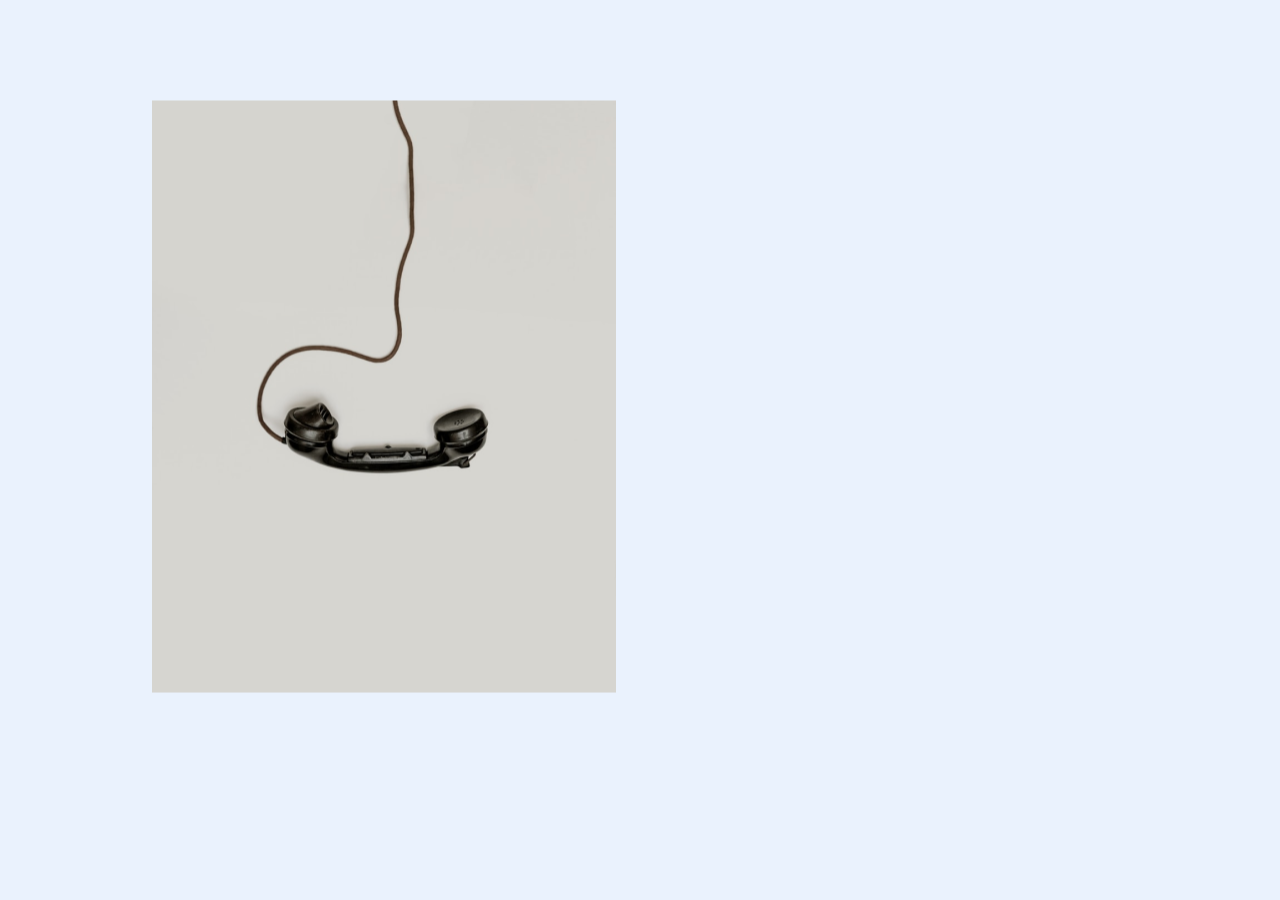
==== contacto.html @ 04dcad9a "Contacto v0.2" ====
<!DOCTYPE html>
<html lang= "es">
    <head>
        <meta charset= "UTF-8">
        <meta name= "viewport" content= "width=device-width">
        <link rel= "stylesheet" href= "reset.css">
        <link rel= "stylesheet" href= "contacto.css">
        <title>Portfolio Personal de Agustín Brambilla</title>
        <link href='https://fonts.googleapis.com/css?family=Raleway' rel='stylesheet'>
    </head>
    <body>
        <div>
            <img src= "images/phone.png" alt= "Teléfono descolgado">
        </div> 
        <section class= "formulario">
            <form>
                <li></li>
                <li></li>
                <li></li>
                <li></li>
                <li></li>
                <li></li>
                <li></li>
            </form>
        </section>
    </body>
</html>
---- contacto.css ----
html {
    background: #EAF2FD;
    font-family: "Raleway";
}

div img {
    width: 464px;
    height: 593px;
    padding: 100px 16px 65.5px 152px;
}
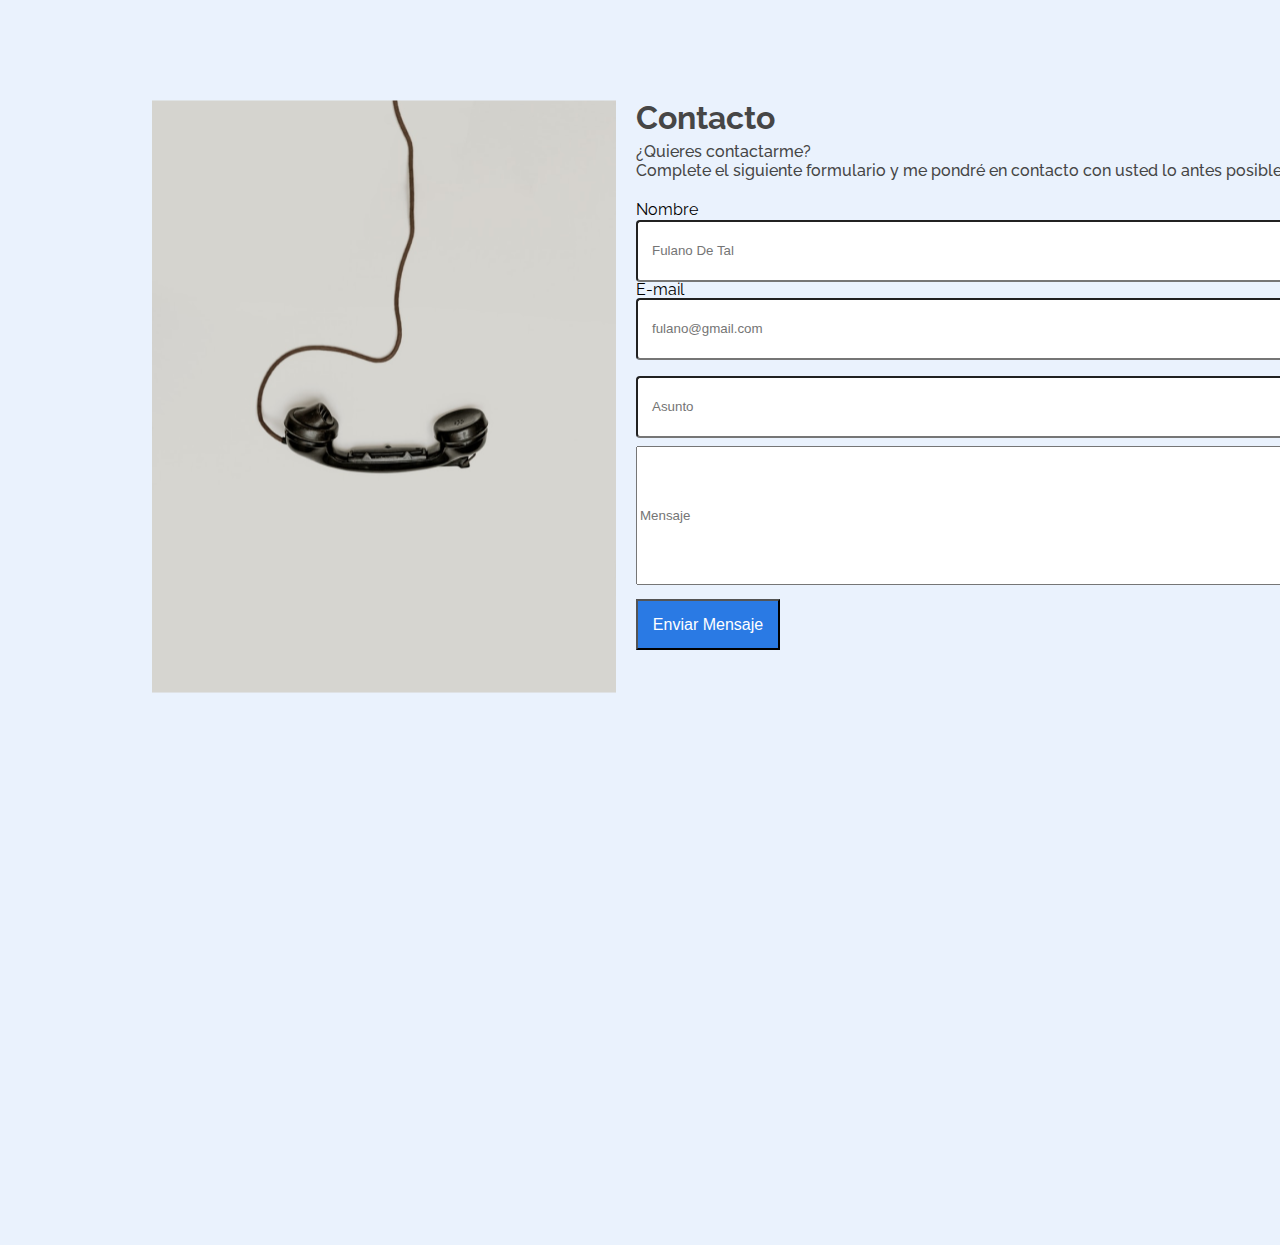
==== commit 5d15b656: "Contacto v0.4" ====
--- a/contacto.html
+++ b/contacto.html
@@ -12,16 +12,18 @@
         <div>
             <img src= "images/phone.png" alt= "Teléfono descolgado">
         </div> 
-        <section class= "formulario">
+        <div class= "formulario">
+            <h1>Contacto</h1>
+            <p>¿Quieres contactarme? <br> Complete el siguiente formulario y me pondré en contacto con usted lo antes posible.</p>
             <form>
-                <li></li>
-                <li></li>
-                <li></li>
-                <li></li>
-                <li></li>
-                <li></li>
-                <li></li>
+                <label for= "Name">Nombre</label> 
+                <input type= "text" class= "campoTexto" name= "Name" placeholder= "Fulano De Tal"/><br>
+                <label id= "email" for= "Email">E-mail</label>
+                <input type= "email" class= "campoTexto" name="Email" placeholder= "fulano@gmail.com"/><br>
+                <input type= "text" class= "campoTexto" name= "Topic" placeholder="Asunto"/><br>
+                <input type= "text" id= "Message" name= "Message" placeholder= "Mensaje"/>
+                <input type= "submit" id= "submit" value= "Enviar Mensaje"/>
             </form>
-        </section>
+        </div>
     </body>
 </html>
--- a/contacto.css
+++ b/contacto.css
@@ -7,4 +7,69 @@
     width: 464px;
     height: 593px;
     padding: 100px 16px 65.5px 152px;
+}
+
+.formulario {
+    position: relative;
+    bottom: 660px;
+    left: 620px;
+    padding-left: 16px;
+}
+
+.formulario h1 {
+    font-weight: bold;
+    font-size: 32px;
+    color: #464646;
+    list-style: 38px;
+    padding-bottom: 8px;
+}
+
+.formulario p {
+    width: 656px;
+    height: 38px;
+    font-weight: 500;
+    font-size: 16px;
+    line-height: 19px;
+    color: #464646;
+    padding-bottom: 32px;
+}
+
+form label {
+    position: absolute;
+    top: 100px;
+}
+
+.campoTexto {
+    width: 656px;
+    height: 56px;
+    border-radius: 4px;
+    margin: 8px 0px;
+}
+
+.campoTexto::placeholder {
+    padding: 16px 340px 16px 12px;
+}
+
+#email {
+    position: absolute;
+    top: 180px;
+}
+
+#Message {
+    width: 656px;
+    height: 133px;
+}
+
+#submit {
+    position: relative;
+    top: 110px;
+    right: 668px;
+    width: 144px;
+    height: 51px;
+    background: #2A7AE4;
+    font-size: 16px;
+    line-height: 19px;
+    color: #FFFFFF;
+    font-weight: normal;
+    margin-top: 32px;
 }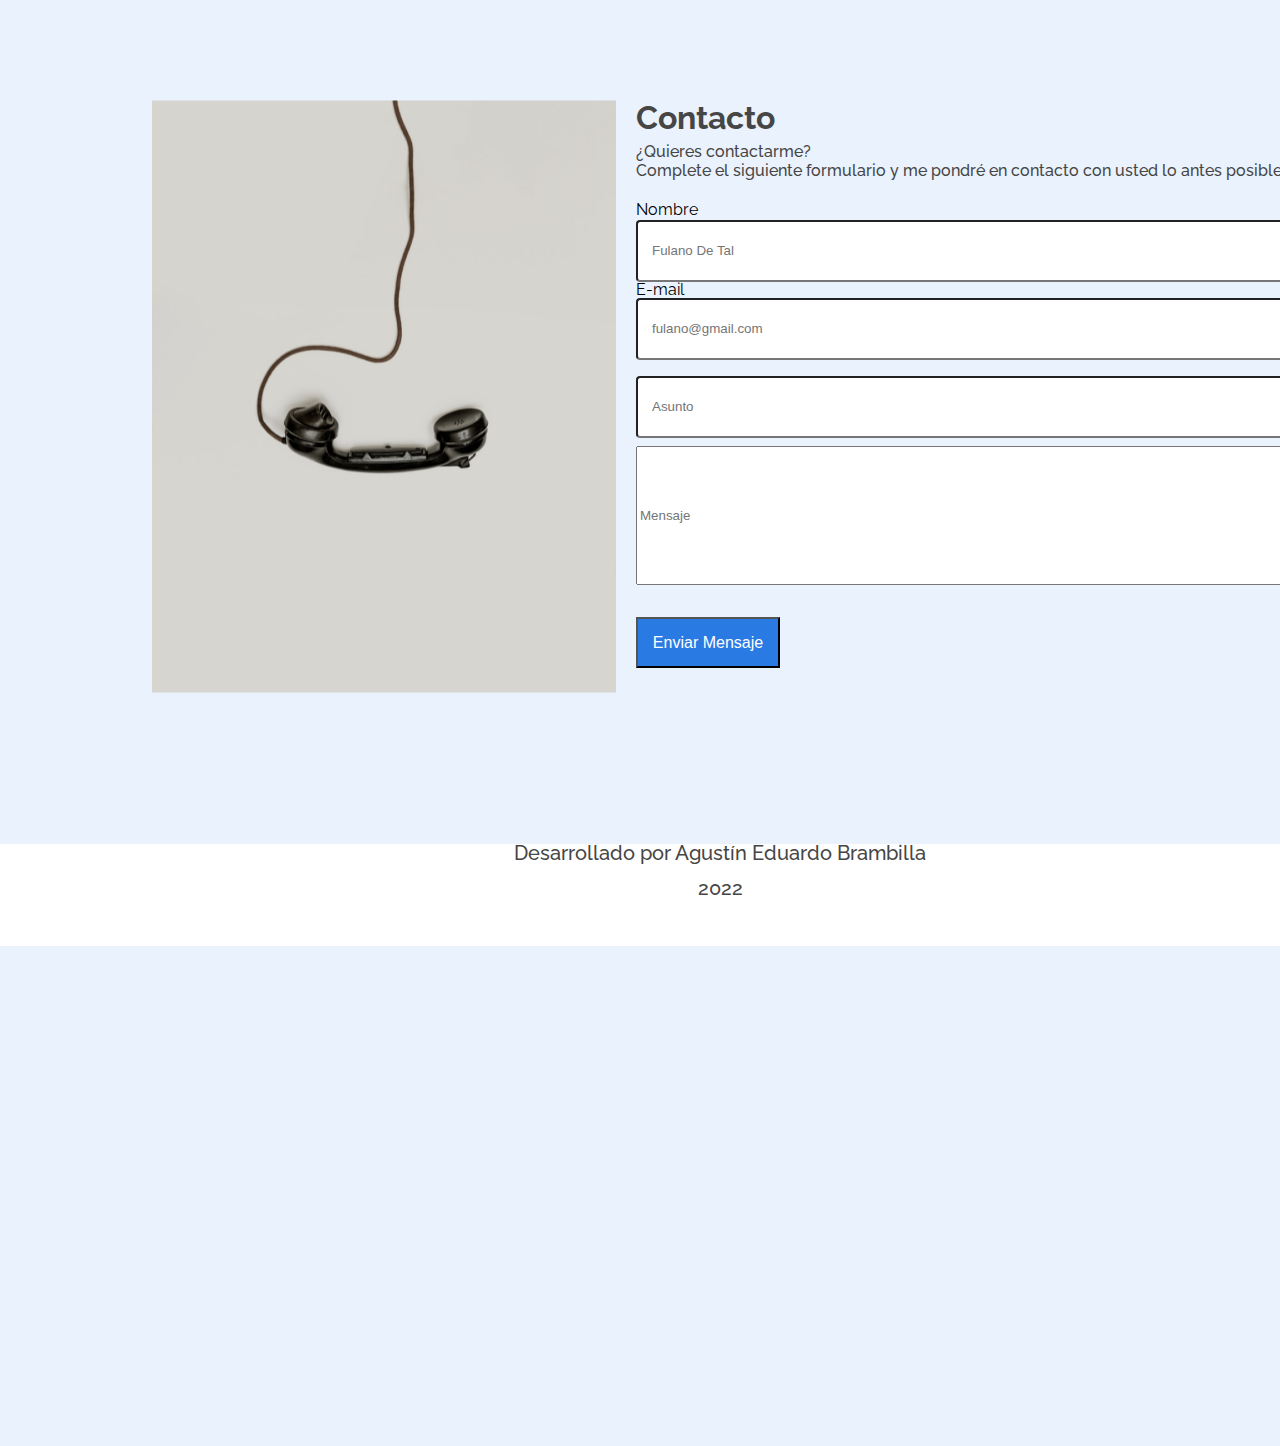
==== commit 2994746b: "Contacto v0.5" ====
--- a/contacto.html
+++ b/contacto.html
@@ -26,4 +26,8 @@
             </form>
         </div>
     </body>
+    <footer>
+        <h2 class= "footer">Desarrollado por Agustín Eduardo Brambilla</h2>
+        <h3 class= "footer">2022</h3>
+    </footer>
 </html>
--- a/contacto.css
+++ b/contacto.css
@@ -1,6 +1,11 @@
 html {
     background: #EAF2FD;
     font-family: "Raleway";
+}
+
+body  {
+    min-height: 100vh;
+    max-width: 400px;
 }
 
 div img {
@@ -62,8 +67,6 @@
 
 #submit {
     position: relative;
-    top: 110px;
-    right: 668px;
     width: 144px;
     height: 51px;
     background: #2A7AE4;
@@ -72,4 +75,21 @@
     color: #FFFFFF;
     font-weight: normal;
     margin-top: 32px;
+}
+
+footer {
+    position: relative;
+    bottom: 500px;
+    background: #FFFFFF;
+    width: 1440px;
+    height: 102px;
+    font-size: 20px;
+    font-weight: 500;
+    text-align: center;
+    color: #464646;
+    line-height: 19px;
+}
+
+.footer {
+    margin: 16px;
 }